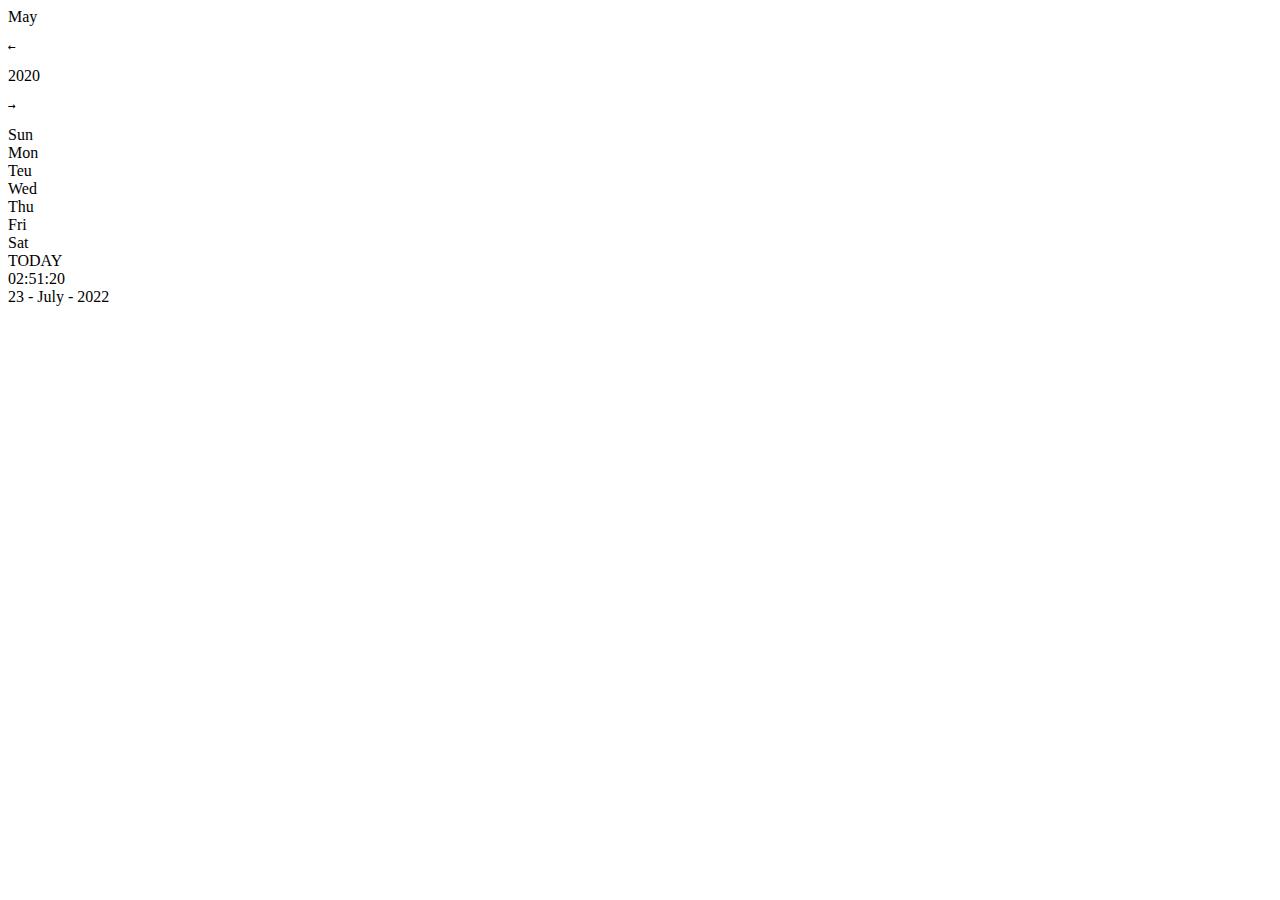
==== 3rd_Calendar/index.html @ b69d8bda "HTML made" ====
<!DOCTYPE html>
<html lang="en">
<head>
    <meta charset="UTF-8">
    <meta name="viewport" content="width=device-width, initial-scale=1.0">
    <title>Document</title>
</head>
<body>
    <div class="container">
        <div class="calendar-header">
            <span class="month-picker" id="month-picker"> May </span>
            <div class="year-picker" id="year-picker">
                <span class="year-change" id="pre-year">
                    <pre>&#x2190;</pre>
                </span>
                <span id="year">2020</span>
                <span class="year-change" id="next-year">
                    <pre>&#x2192;</pre>
                </span>
            </div>
        </div>
        <div class="calendar-body">
            <div class="calendar-week-days">
                <div>Sun</div>
                <div>Mon</div>
                <div>Teu</div>
                <div>Wed</div>
                <div>Thu</div>
                <div>Fri</div>
                <div>Sat</div>
            </div>
            <div class="calendar-days">
            </div>
        </div>
        <div class="calendar-footer">
        </div>
        <div class="date-time-format">
            <div class="day-text-format">TODAY</div>
            <div class="date-time-value">
                <div class="time-format">02:51:20</div>
                <div class="date-format">23 - July - 2022</div>
            </div>
        </div>
        <div class="month-list"></div>
    </div>
</body>
</html>
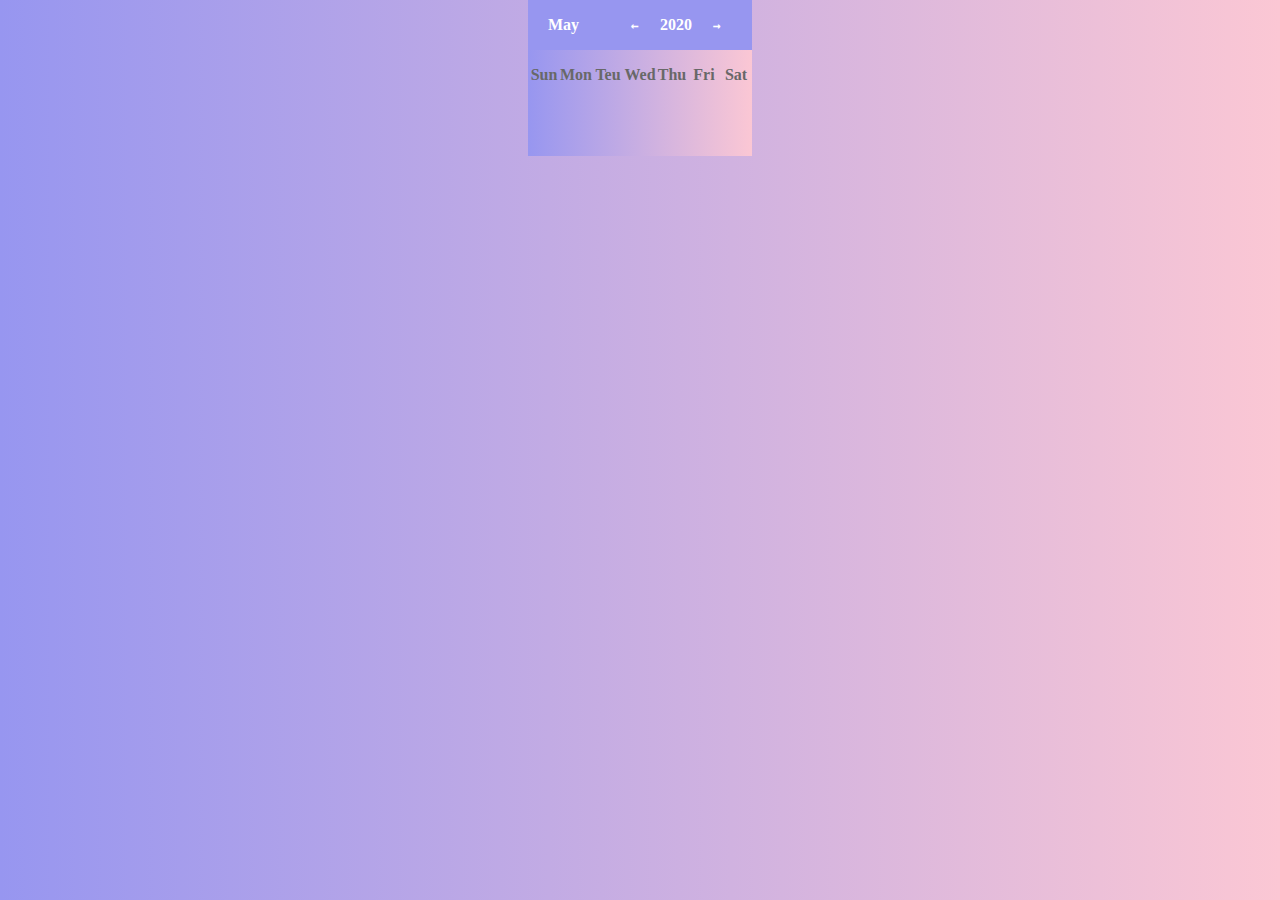
==== commit 30067d48: "css Done" ====
--- a/3rd_Calendar/index.html
+++ b/3rd_Calendar/index.html
@@ -3,7 +3,8 @@
 <head>
     <meta charset="UTF-8">
     <meta name="viewport" content="width=device-width, initial-scale=1.0">
-    <title>Document</title>
+    <link rel="stylesheet" href="style.css">
+    <title>JAvascript Calendar</title>
 </head>
 <body>
     <div class="container">
--- a/3rd_Calendar/style.css
+++ b/3rd_Calendar/style.css
@@ -0,0 +1,297 @@
+:root {
+    --dark-text: #f8fbff;
+    --light-body: #f3f8fe;
+    --light-main: #fdfdfd;
+    --light-second: #c3c2c8;
+    --light-hover: #f0f0f0;
+    --light-text: #151426;
+    --light-btn: #9796f0;
+    --blue: #0000ff;
+    --white: #fff;
+    --shadow: rgba(100, 100, 111, 0.2) 0px 7px 29px 0px;
+    --font-family: consolas;
+  }
+  * {
+    padding: 0;
+    margin: 0;
+    box-sizing: border-box;
+  }
+  html,
+  body {
+    place-items: center;
+    font-family: var(--font-family);
+    background:linear-gradient(to right, #9796f0, #fbc7d4);
+    overflow: hidden;
+  }
+  .contianer {
+    width: max-content;
+    height: max-content;
+    position: relative;
+    display: flex;
+    padding: 2% 0px 0px 0px;
+    justify-content: center;
+    top: 10%;
+    right: 0%;
+    width: 100%;
+    height: 100%;
+  }
+  .calendar {
+    height: 610px;
+    width: max-content;
+    background-color: white;
+    border-radius: 25px;
+    overflow: hidden;
+    padding: 30px 50px 0px 50px;
+  }
+  .calendar {
+    box-shadow: var(--shadow);
+  }
+  .calendar-header {
+    background: #9796f0;
+    display: flex;
+    justify-content: space-between;
+    align-items: center;
+    font-weight: 700;
+    color: var(--white);
+    padding: 10px;
+  }
+  .calendar-body {
+    pad: 10px;
+  }
+  .calendar-week-days {
+    display: grid;
+    grid-template-columns: repeat(7, 1fr);
+    font-weight: 600;
+    cursor: pointer;
+    color:rgb(104, 104, 104);
+  }
+  .calendar-week-days div:hover {
+  color:black;
+  transform: scale(1.2);
+  transition: all .2s ease-in-out;
+  }
+  .calendar-week-days div {
+    display: grid;
+    place-items: center;
+    color: var(--bg-second);
+    height: 50px;
+  }
+  .calendar-days {
+    display: grid;
+    grid-template-columns: repeat(7, 1fr);
+    gap: 2px;
+    color: var(--color-txt);
+  }
+  .calendar-days div {
+    width: 37px;
+    height: 33px;
+    display: flex;
+    align-items: center;
+    justify-content: center;
+    padding: 5px;
+    position: relative;
+    cursor: pointer;
+    animation: to-top 1s forwards;
+  }
+  .month-picker {
+    padding: 5px 10px;
+    border-radius: 10px;
+    cursor: pointer;
+  }
+  .month-picker:hover {
+    background-color: var(--color-hover);
+  }
+  .month-picker:hover {
+    color: var(--color-txt);
+  }
+  .year-picker {
+    display: flex;
+    align-items: center;
+  }
+  .year-change {
+    height: 30px;
+    width: 30px;
+    border-radius: 50%;
+    display: grid;
+    place-items: center;
+    margin: 0px 10px;
+    cursor: pointer;
+  }
+  .year-change:hover {
+    background-color: var(--light-btn);
+    transition:all .2s ease-in-out ;
+    transform: scale(1.12);
+  }
+  .year-change:hover pre {
+    color: var(--bg-body);
+  }
+  .calendar-footer {
+    padding: 10px;
+    display: flex;
+    justify-content: flex-end;
+    align-items: center;
+  }
+  #year:hover{
+    cursor: pointer;
+    transform: scale(1.2);
+    transition: all 0.2 ease-in-out;
+  }
+  .calendar-days div span {
+    position: absolute;
+  }
+   .calendar-days div:hover {
+    transition: width 0.2s ease-in-out, height 0.2s ease-in-out;
+    background-color: #fbc7d4;
+    border-radius: 20%;
+    color: var(--dark-text);
+  }
+  .calendar-days div.current-date {
+    color: var(--dark-text);
+    background-color: var(--light-btn);
+    border-radius: 20%;
+  }
+  .month-list {
+    position: relative;
+    left: 0;
+    top: -50px;
+    background-color: #ebebeb;
+    color: var(--light-text);
+    display: grid;
+    grid-template-columns: repeat(3, auto);
+    gap: 5px;
+    border-radius: 20px;
+  }
+  .month-list > div {
+    display: grid;
+    place-content: center;
+    margin: 5px 10px;
+    transition: all 0.2s ease-in-out;
+  }
+  .month-list > div > div {
+    border-radius: 15px;
+    padding: 10px;
+    cursor: pointer;
+  }
+  .month-list > div > div:hover {
+    background-color:var(--light-btn);
+    color: var(--dark-text);
+    transform: scale(0.9);
+    transition: all 0.2s ease-in-out;
+  }
+  .month-list.show {
+    visibility: visible;
+    pointer-events: visible;
+    transition: 0.6s ease-in-out;
+    animation: to-left .71s forwards;
+  }
+  .month-list.hideonce{
+    visibility: hidden;
+  }
+  .month-list.hide {
+    animation: to-right 1s forwards;
+    visibility: none;
+    pointer-events: none;
+  }
+  .date-time-format {
+    width: max-content;
+    height: max-content;
+    font-family: Dubai Light, Century Gothic;
+    position: relative;
+    display: inline;
+    top: 140px;
+    justify-content: center;
+  }
+  .day-text-format {
+    font-family: Microsoft JhengHei UI;
+    font-size: 1.4rem;
+    padding-right: 5%;
+    border-right: 3px solid #9796f0;
+    position: absolute;
+    left: -1rem;
+  }
+  .date-time-value {
+    display: block;
+    height: max-content;
+    width: max-content;
+    position: relative;
+    left: 40%;
+    top: -18px;
+    text-align: center;
+  }
+  .time-formate {
+    font-size: 1.5rem;
+  }
+  .time-formate.hideTime {
+    animation: hidetime 1.5s forwards;
+  }
+  .day-text-formate.hidetime {
+    animation: hidetime 1.5s forwards;
+  }
+  .date-formate.hideTime {
+    animation: hidetime 1.5s forwards;
+  }
+  .day-text-formate.showtime{
+    animation: showtime 1s forwards;
+  }
+  .time-formate.showtime {
+    animation: showtime 1s forwards;
+  }
+  .date-formate.showtime {
+    animation: showtime 1s forwards;
+  }
+  @keyframes to-top {
+    0% {
+      transform: translateY(0);
+      opacity: 0;
+    }
+    100% {
+      transform: translateY(100%);
+      opacity: 1;
+    }
+  }
+  @keyframes to-left {
+    0% {
+      transform: translatex(230%);
+      opacity: 1;
+    }
+    100% {
+      transform: translatex(0);
+      opacity: 1;
+    }
+  }
+  @keyframes to-right {
+    10% {
+      transform: translatex(0);
+      opacity: 1;
+    }
+    100% {
+      transform: translatex(-150%);
+      opacity: 1;
+    }
+  }
+  @keyframes showtime {
+    0% {
+      transform: translatex(250%);
+      opacity: 1;
+    }
+    100% {
+      transform: translatex(0%);
+      opacity: 1;
+    }
+  }
+  @keyframes hidetime {
+    0% {
+      transform: translatex(0%);
+      opacity: 1;
+    }
+    100% {
+      transform: translatex(-370%);
+      opacity: 1;
+    }
+  }
+  @media (max-width:375px) {
+    .month-list>div{
+  
+      margin: 5px 0px;
+    }
+  }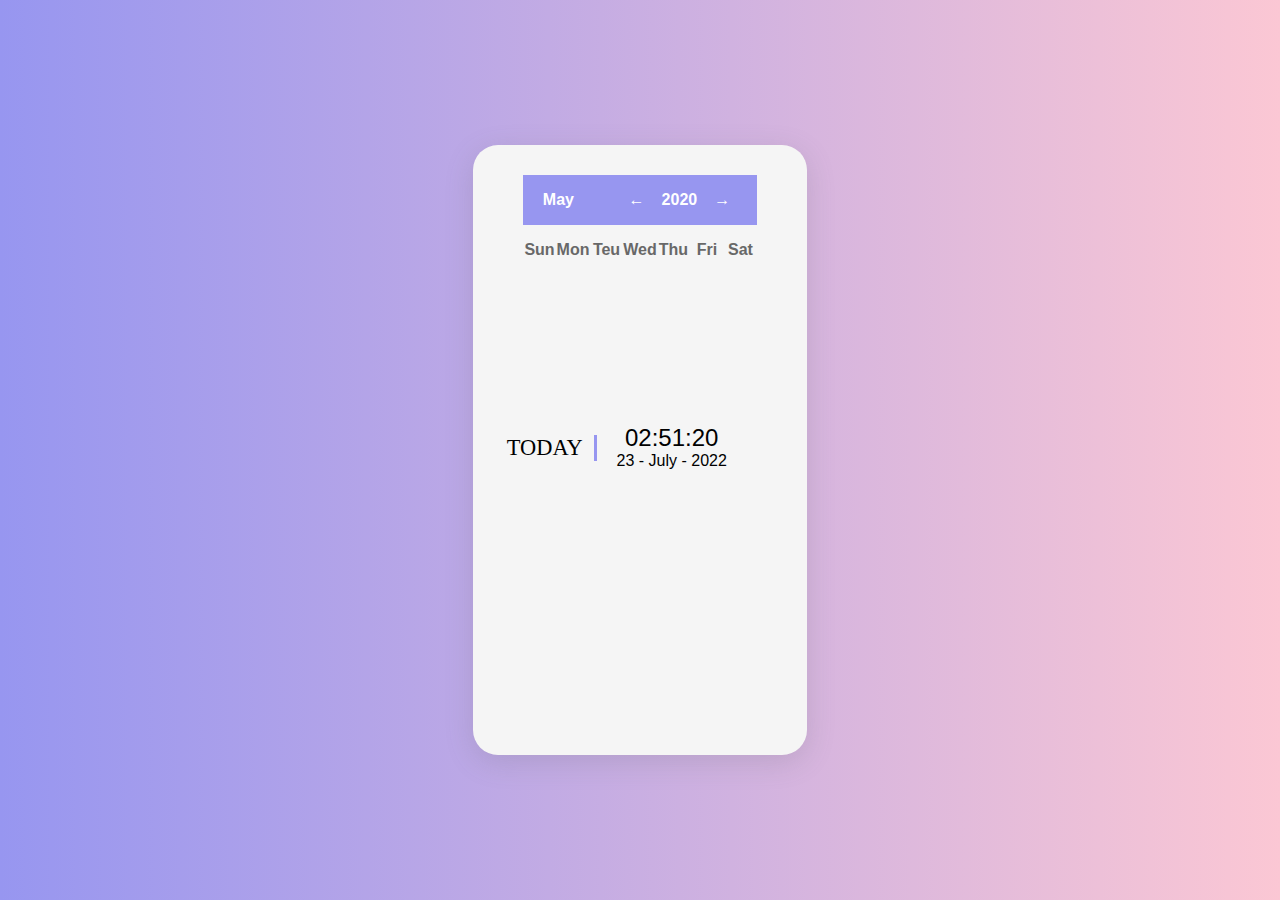
==== commit a3bcbe7e: "html css fix" ====
--- a/3rd_Calendar/index.html
+++ b/3rd_Calendar/index.html
@@ -4,45 +4,47 @@
     <meta charset="UTF-8">
     <meta name="viewport" content="width=device-width, initial-scale=1.0">
     <link rel="stylesheet" href="style.css">
-    <title>JAvascript Calendar</title>
+    <title>JavaScript Calendar</title>
 </head>
 <body>
     <div class="container">
-        <div class="calendar-header">
-            <span class="month-picker" id="month-picker"> May </span>
-            <div class="year-picker" id="year-picker">
-                <span class="year-change" id="pre-year">
-                    <pre>&#x2190;</pre>
-                </span>
-                <span id="year">2020</span>
-                <span class="year-change" id="next-year">
-                    <pre>&#x2192;</pre>
-                </span>
+        <div class="calendar">
+            <div class="calendar-header">
+                <span class="month-picker" id="month-picker"> May </span>
+                <div class="year-picker" id="year-picker">
+                    <span class="year-change" id="pre-year">
+                        <pre>&#x2190;</pre>
+                    </span>
+                    <span id="year">2020</span>
+                    <span class="year-change" id="next-year">
+                        <pre>&#x2192;</pre>
+                    </span>
+                </div>
             </div>
+            <div class="calendar-body">
+                <div class="calendar-week-days">
+                    <div>Sun</div>
+                    <div>Mon</div>
+                    <div>Teu</div>
+                    <div>Wed</div>
+                    <div>Thu</div>
+                    <div>Fri</div>
+                    <div>Sat</div>
+                </div>
+                <div class="calendar-days">
+                </div>
+            </div>
+            <div class="calendar-footer">
+            </div>
+            <div class="date-time-format">
+                <div class="day-text-format">TODAY</div>
+                <div class="date-time-value">
+                    <div class="time-format">02:51:20</div>
+                    <div class="date-format">23 - July - 2022</div>
+                </div>
+            </div>
+            <div class="month-list"></div>
         </div>
-        <div class="calendar-body">
-            <div class="calendar-week-days">
-                <div>Sun</div>
-                <div>Mon</div>
-                <div>Teu</div>
-                <div>Wed</div>
-                <div>Thu</div>
-                <div>Fri</div>
-                <div>Sat</div>
-            </div>
-            <div class="calendar-days">
-            </div>
-        </div>
-        <div class="calendar-footer">
-        </div>
-        <div class="date-time-format">
-            <div class="day-text-format">TODAY</div>
-            <div class="date-time-value">
-                <div class="time-format">02:51:20</div>
-                <div class="date-format">23 - July - 2022</div>
-            </div>
-        </div>
-        <div class="month-list"></div>
     </div>
 </body>
 </html>--- a/3rd_Calendar/style.css
+++ b/3rd_Calendar/style.css
@@ -15,13 +15,19 @@
     padding: 0;
     margin: 0;
     box-sizing: border-box;
-  }
-  html,
+    font-family: Arial, Helvetica, sans-serif;
+  }
+  
   body {
     place-items: center;
     font-family: var(--font-family);
-    background:linear-gradient(to right, #9796f0, #fbc7d4);
+    background-image:linear-gradient(to right, #9796f0, #fbc7d4);
     overflow: hidden;
+    display:flex;
+    justify-content: center;
+    align-items: center;
+    height: 100vh;
+    width: 100%;
   }
   .contianer {
     width: max-content;
@@ -38,12 +44,10 @@
   .calendar {
     height: 610px;
     width: max-content;
-    background-color: white;
+    background-color: whitesmoke;
     border-radius: 25px;
     overflow: hidden;
     padding: 30px 50px 0px 50px;
-  }
-  .calendar {
     box-shadow: var(--shadow);
   }
   .calendar-header {
@@ -215,28 +219,28 @@
     width: max-content;
     position: relative;
     left: 40%;
-    top: -18px;
+    top: -11px;
     text-align: center;
   }
-  .time-formate {
+  .time-format {
     font-size: 1.5rem;
   }
-  .time-formate.hideTime {
+  .time-format.hideTime {
     animation: hidetime 1.5s forwards;
   }
-  .day-text-formate.hidetime {
+  .day-text-format.hidetime {
     animation: hidetime 1.5s forwards;
   }
   .date-formate.hideTime {
     animation: hidetime 1.5s forwards;
   }
-  .day-text-formate.showtime{
+  .day-text-format.showtime{
     animation: showtime 1s forwards;
   }
-  .time-formate.showtime {
+  .time-format.showtime {
     animation: showtime 1s forwards;
   }
-  .date-formate.showtime {
+  .date-format.showtime {
     animation: showtime 1s forwards;
   }
   @keyframes to-top {
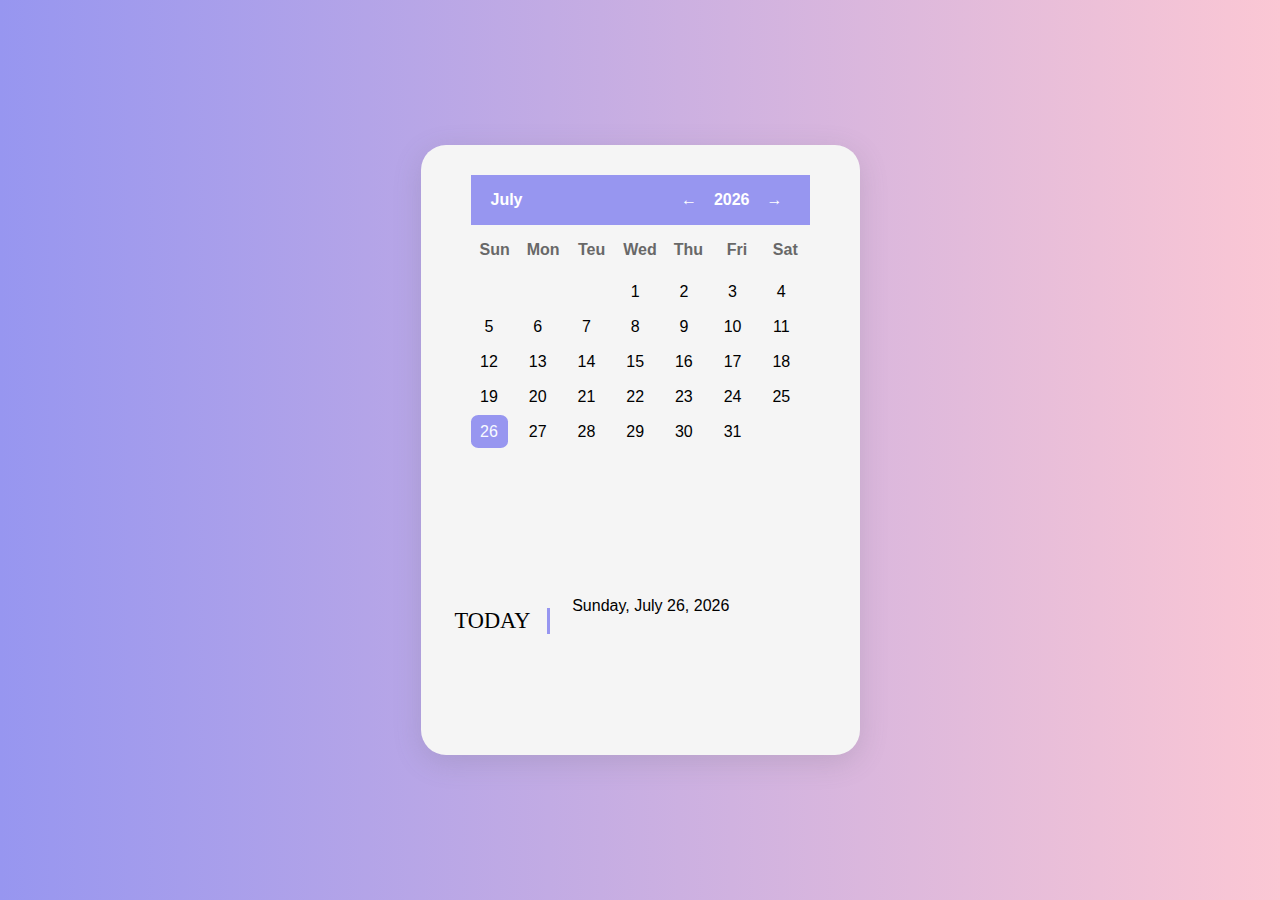
==== commit f119c446: "Done" ====
--- a/3rd_Calendar/index.html
+++ b/3rd_Calendar/index.html
@@ -4,6 +4,7 @@
     <meta charset="UTF-8">
     <meta name="viewport" content="width=device-width, initial-scale=1.0">
     <link rel="stylesheet" href="style.css">
+    <script src="script.js" defer></script>
     <title>JavaScript Calendar</title>
 </head>
 <body>
@@ -39,8 +40,8 @@
             <div class="date-time-format">
                 <div class="day-text-format">TODAY</div>
                 <div class="date-time-value">
-                    <div class="time-format">02:51:20</div>
-                    <div class="date-format">23 - July - 2022</div>
+                    <div class="time-format"></div>
+                    <div class="date-format"></div>
                 </div>
             </div>
             <div class="month-list"></div>
--- a/3rd_Calendar/style.css
+++ b/3rd_Calendar/style.css
@@ -218,7 +218,7 @@
     height: max-content;
     width: max-content;
     position: relative;
-    left: 40%;
+    left: 30%;
     top: -11px;
     text-align: center;
   }
